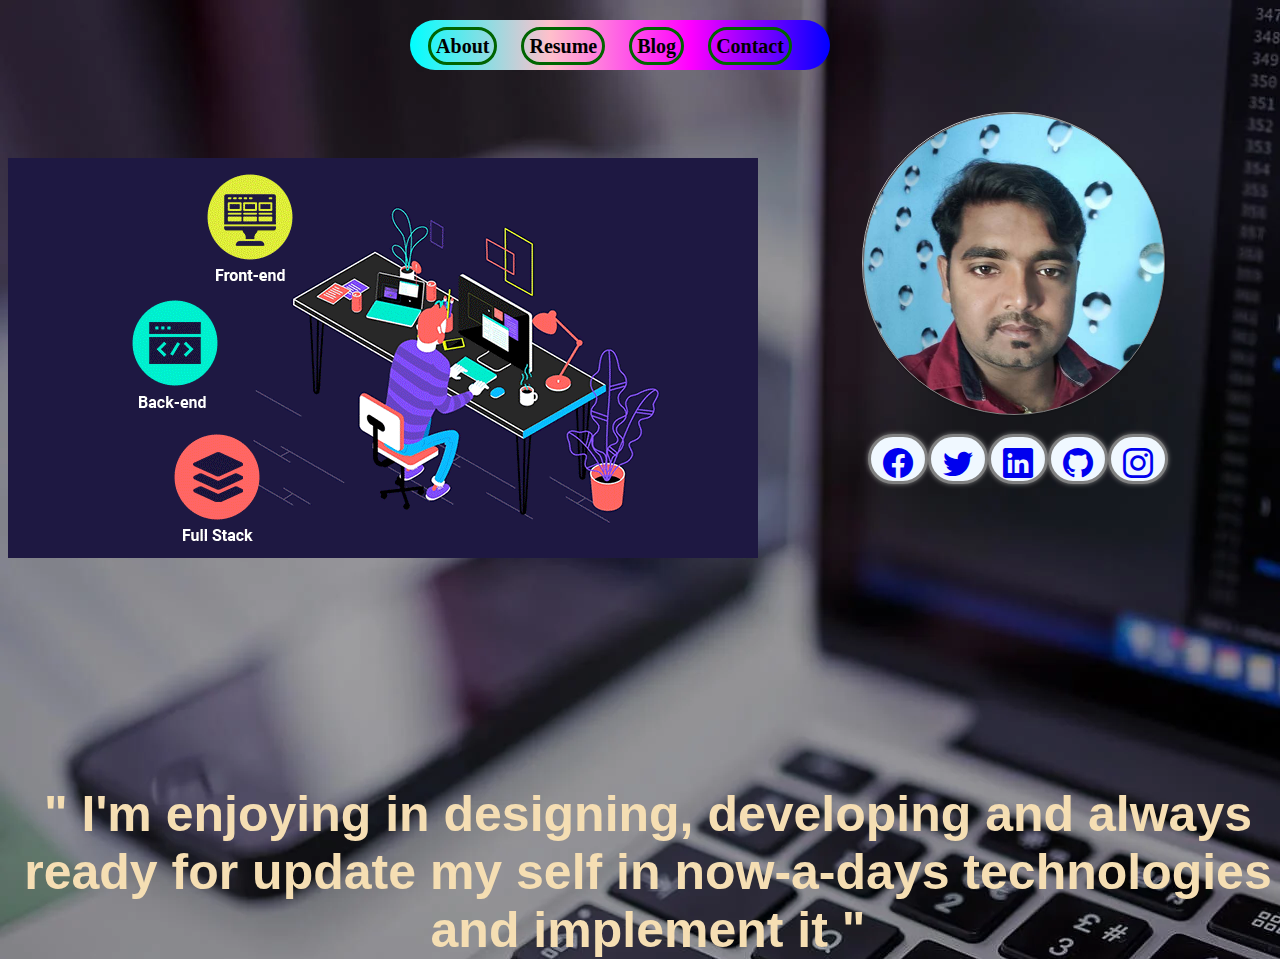
==== index.html @ df81603c "portfolio ver-1" ====
<!DOCTYPE html>
<html lang="en">
<head>
    <meta charset="UTF-8">
    <meta http-equiv="X-UA-Compatible" content="IE=edge">
    <meta name="viewport" content="width=device-width, initial-scale=1.0">
    <link rel="stylesheet" href="https://cdn.jsdelivr.net/npm/bootstrap-icons@1.10.3/font/bootstrap-icons.css">
    <link rel="stylesheet" href="src/main.css">
    <link rel="shortcut icon" href="public/images/logo.gif">
    <title>Satish Portfolio</title>
</head>
<body class="back">
  
   <div>
    <div class="info">
        <div class="box">
            <div class="card">
                <div class="card-1">
                </div>
                <div class="card-2">
                    <h2>I'm Satish kumar</h2>
                    <h3>a web developer</h3>
                </div>
            </div>
        </div>
        <aside>
            <div><a href="https://www.facebook.com/satish.shah.1238/"><span class="bi bi-facebook"></span></a></div>
            <div><a href="https://twitter.com/SatShah36"><span class="bi bi-twitter"></span></a></div>
            <div><a href="https://www.linkedin.com/in/satish-shah-747349156/"><span class="bi bi-linkedin"></span></a></div>
            <div><a href="https://github.com/Sat-shah"><span class="bi bi-github"></span></a></div>
            <div><a href="#"><span class="bi bi-instagram"></span></a></div>
         </aside> 
    </div>
    <div class="image-full">
        <img src="public/images/full-stack-development.gif">
        <div class="overlay">
            <div class="text2">
                A Developer Portfolio.
            </div>
        </div>
    </div>
   </div>
   <div class="text">
    <p>" I'm enjoying in designing, developing and always ready for update my self in now-a-days technologies and implement it "</p>
   </div>
   <div class="nav">
    <nav>
       
        <div class="detail">
         <a href="public/about.html">About</a>
         <a href="public/resume.html">Resume</a>
         <a href="#">Blog</a>
         <a href="#">Contact</a>
        </div>
     </nav>
   </div>
</body>
</html>
---- src/main.css ----
body {
    background-image: url("../public/images/backImage.png");
    width: 100%;
}
.back {
    align-items: center;
    background-color: rgba(0, 0, 0, 0.6);
}
.nav {
    position: fixed;
    right: 450px;
    top: 20px;
}
nav {
    margin-left: 20px;
    display: flex;
    justify-content: space-evenly;
    background-image: linear-gradient(to right,cyan,pink, magenta, blue);
    padding: 10px;
    width: 400px;
    height: 30px;
    border-radius: 50px;
}
nav a {
    text-decoration: none;
    color: black;
}

.detail{
    padding-top: 5px;
}
.detail a{
    padding: 5px;
    justify-content: space-around;
    font-size: 20px;
    margin-right: 20px;
    font-weight: bold;
    border: 3px solid darkgreen;
    border-radius: 20px;
    animation: mynav 4s infinite;
}
@keyframes mynav {
    50% {border-color: red;}
    90% {border-color: yellow;}
}
.detail a:hover{
    box-shadow: 0 0 10px green,0 0 10px darkred,0 0 10px khaki, 0 0 10px orange, 0 0 10px orangered, 0 0 10px yellow;
    background-color: bisque;
}
.info {
    display: flex;
    flex-direction: column;
    justify-content: center;
    align-items: center;
    height: 600px;
    float: right;
    margin-right: 100px;
}
.image-full {
    position: relative;
    margin-top: 150px;
    float: left;
}
.overlay {
    position: absolute;
    left: 0;
    bottom: 0;
    right: 0;
    background-color: #008cba;
    overflow: hidden;
    width: 0;
    height: 100%;
    transition: 0.5s ease;
}
.image-full:hover .overlay {
    width: 100%;
}
.text2 {
    color: white;
    font-size: 25px;
    position: absolute;
    top: 50%;
    left: 50%;
    -webkit-transform: translate(-50%, -50%);
    transform: translate(-50%, -50%);
    white-space: nowrap;
}

.box {
    
    background-color: transparent;
    width: 300px;
    height: 300px;
    border: 1px solid #f1f1f1;
    perspective: 1000px;
    border-radius: 200px;
}
.card-1 {
    height: 100%;
    width: 100%;
    background-image: url("../public/images/profileImage.jpg");
    background-size: cover;
    border: 1px solid gray;
    box-shadow: 0 0 2px black;
    z-index 0;
}
.card-2 {
    height: 100%;
    width: 100%;
    background-color: #bbb;
    color: black;
    border: 2px solid gray;
    transform: rotateX(180deg);
    display: flex;
    flex-direction: column;
    justify-content: center;
    align-items: center;
    font-size: 20px;
}

.card {
    position: relative;
    width: 100%;
    height: 100%;
    text-align: center;
    transition: transform 0.8s;
    transform-style: preserve-3d;
    border-radius: 150px;
}
.box:hover .card {
    transform: rotateX(180deg);
}
.card-1, .card-2 {
    position:absolute;
    height: 100%;
    width: 100%;
    backface-visibility: hidden;
    -webkit-backface-visibility: hidden;
    border-radius: 200px;
}
aside {
    width: 300px;
    height: 50px;
    bottom: 10px;
    font-size: 30px;
    display: flex;
    margin-left: 10px;
    padding: 20px;
    text-align: center;
}
aside div{
  
  justify-content: space-around; 
  border: 3px solid gray;
  background-color: aliceblue;
  width: 40px;
  padding: 10px;
  box-shadow: 0 0 5px gray;
  border-radius: 50px;
}
aside div:hover {
    box-shadow: 0 0 5px red,0 0 3px yellow, 0 0 5px green, 0 0 5px red, 0 0 5px blue;
    background: linear-gradient(to right, khaki, tomato);
}
.text {
    text-align: center;
    width: 100%;
    height: 160px;
    background: transparent;
    color: wheat;
    font-size: 50px;
    font-family: sans-serif;
    bottom: 5px;
    position: absolute;
    font-weight: bold;
    animation: text1 4s infinite;
}
@keyframes text1 {
    50% {color: red;}
    100% {color: blue;}
}
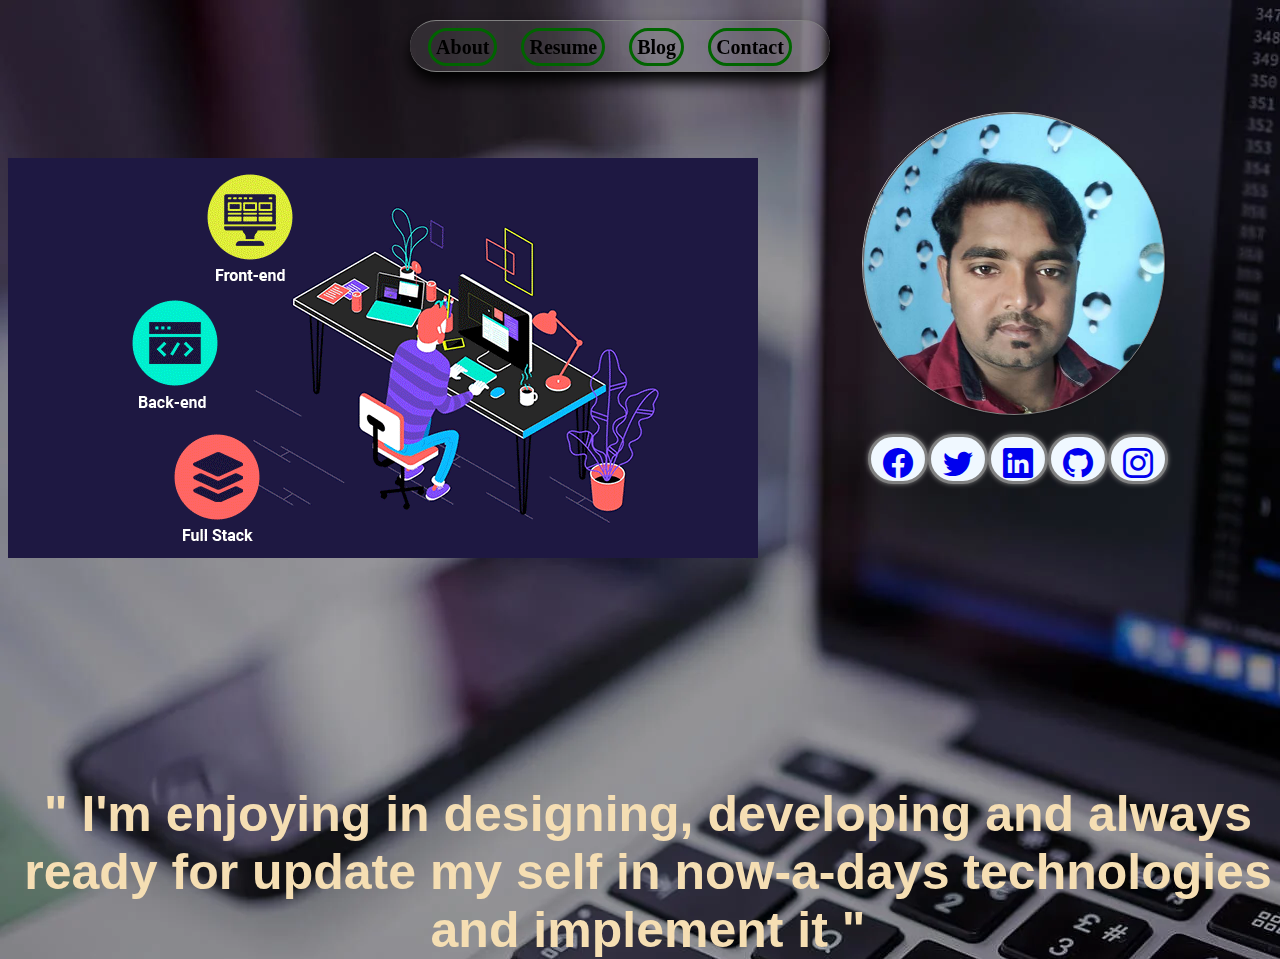
==== commit b4b4df56: "ver2" ====
--- a/index.html
+++ b/index.html
@@ -7,7 +7,7 @@
     <link rel="stylesheet" href="https://cdn.jsdelivr.net/npm/bootstrap-icons@1.10.3/font/bootstrap-icons.css">
     <link rel="stylesheet" href="src/main.css">
     <link rel="shortcut icon" href="public/images/logo.gif">
-    <title>Satish Portfolio</title>
+    <title>Satish's Portfolio</title>
 </head>
 <body class="back">
   
@@ -19,7 +19,7 @@
                 </div>
                 <div class="card-2">
                     <h2>I'm Satish kumar</h2>
-                    <h3>a web developer</h3>
+                    <h3>a Web Developer</h3>
                 </div>
             </div>
         </div>
--- a/src/main.css
+++ b/src/main.css
@@ -16,6 +16,10 @@
     display: flex;
     justify-content: space-evenly;
     background-image: linear-gradient(to right,cyan,pink, magenta, blue);
+    background: rgba(255, 255, 255, 0.1);
+    box-shadow: 0 10px 15px black;
+    border-bottom: 1px solid gray;
+    border-top: 1px solid gray;
     padding: 10px;
     width: 400px;
     height: 30px;
